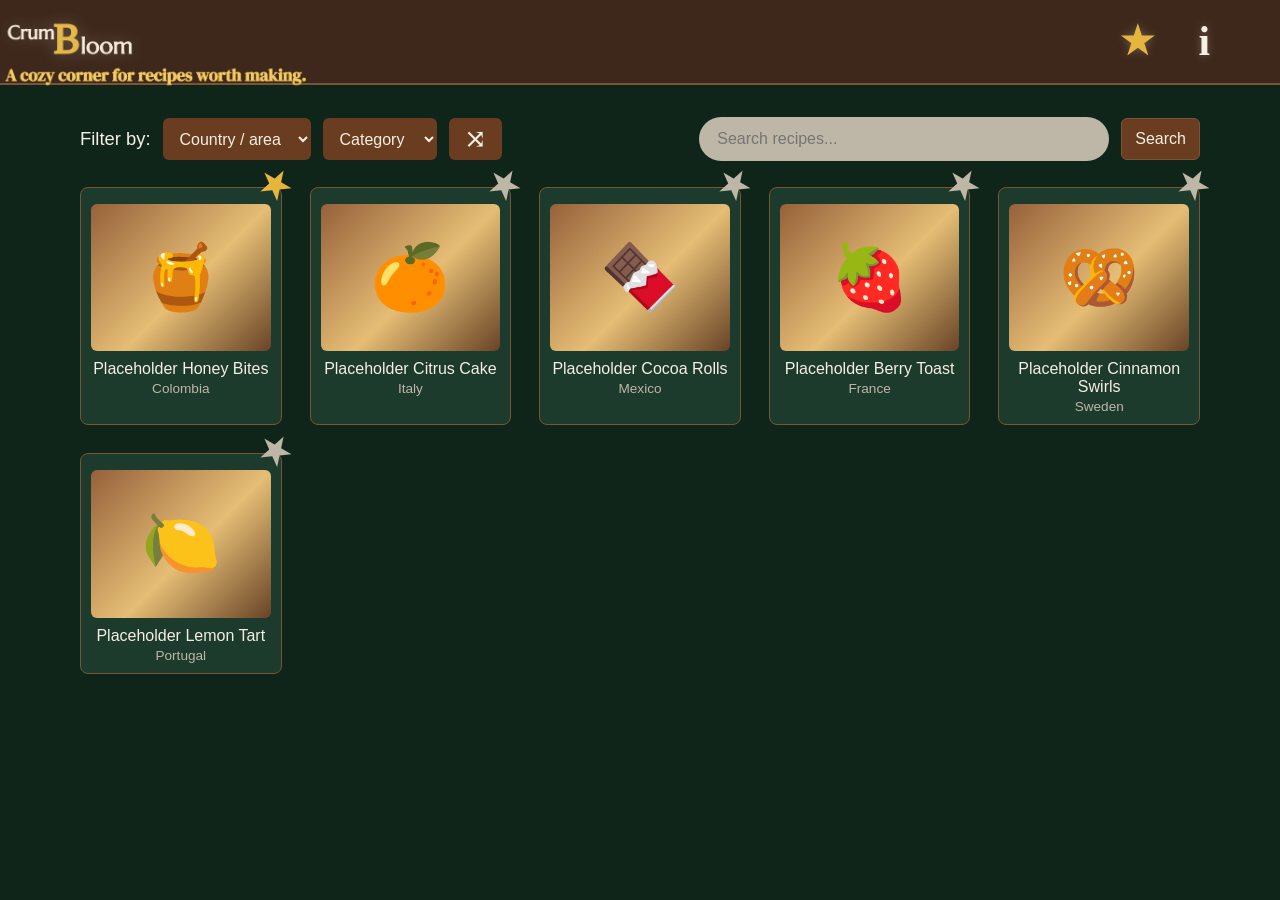
==== index.html @ afdaf871 "init: setup recipe finder UI and basic functionality" ====
<!doctype html>
<html lang="en">
  <head>
    <meta charset="UTF-8" />
    <meta name="viewport" content="width=device-width, initial-scale=1.0" />
    <title>CrumBloom | Recipe finder</title>
    <link rel="icon" type="image/png" href="assets/favicon.png" />
    <link rel="stylesheet" href="styles.css" />
    <link rel="stylesheet" href="styles/Header.css" />
    <script src="components/Header.js" type="module"></script>
    <script src="app.js" defer></script>
  </head>
  <body>
    <site-header></site-header>

    <main class="page-shell">
      <section class="search-controls" aria-label="Find recipes">
        <div class="filter-group">
          <label for="area-filter">Filter by:</label>
          <select id="area-filter" name="area">
            <option value="">Country / area</option>
            <option>Colombia</option>
            <option>Italy</option>
          </select>
          <select id="category-filter" name="category">
            <option value="">Category</option>
            <option>Breakfast</option>
            <option>Dessert</option>
          </select>
          <button
            class="shuffle-button"
            type="button"
            aria-label="Choose a random recipe"
          >
            ⤨
          </button>
        </div>
        <form class="search-form">
          <label class="sr-only" for="recipe-search">Search recipes</label>
          <input
            id="recipe-search"
            type="search"
            placeholder="Search recipes..."
          />
          <button type="submit">Search</button>
        </form>
      </section>

      <p class="status-message" aria-live="polite"></p>
      <section class="recipe-grid" aria-label="Placeholder recipes">
        <article class="recipe-card">
          <button
            class="card-favorite is-favorite"
            type="button"
            aria-label="Remove Placeholder Honey Bites from favorites"
            aria-pressed="true"
          >
            ★</button
          ><a href="recipe.html"
            ><div
              class="recipe-image"
              role="img"
              aria-label="Placeholder image for Honey Bites"
            >
              🍯
            </div>
            <h2>Placeholder Honey Bites</h2>
            <p>Colombia</p></a
          >
        </article>
        <article class="recipe-card">
          <button
            class="card-favorite"
            type="button"
            aria-label="Add Placeholder Citrus Cake to favorites"
            aria-pressed="false"
          >
            ★</button
          ><a href="recipe.html"
            ><div
              class="recipe-image"
              role="img"
              aria-label="Placeholder image for Citrus Cake"
            >
              🍊
            </div>
            <h2>Placeholder Citrus Cake</h2>
            <p>Italy</p></a
          >
        </article>
        <article class="recipe-card">
          <button
            class="card-favorite"
            type="button"
            aria-label="Add Placeholder Cocoa Rolls to favorites"
            aria-pressed="false"
          >
            ★</button
          ><a href="recipe.html"
            ><div
              class="recipe-image"
              role="img"
              aria-label="Placeholder image for Cocoa Rolls"
            >
              🍫
            </div>
            <h2>Placeholder Cocoa Rolls</h2>
            <p>Mexico</p></a
          >
        </article>
        <article class="recipe-card">
          <button
            class="card-favorite"
            type="button"
            aria-label="Add Placeholder Berry Toast to favorites"
            aria-pressed="false"
          >
            ★</button
          ><a href="recipe.html"
            ><div
              class="recipe-image"
              role="img"
              aria-label="Placeholder image for Berry Toast"
            >
              🍓
            </div>
            <h2>Placeholder Berry Toast</h2>
            <p>France</p></a
          >
        </article>
        <article class="recipe-card">
          <button
            class="card-favorite"
            type="button"
            aria-label="Add Placeholder Cinnamon Swirls to favorites"
            aria-pressed="false"
          >
            ★</button
          ><a href="recipe.html"
            ><div
              class="recipe-image"
              role="img"
              aria-label="Placeholder image for Cinnamon Swirls"
            >
              🥨
            </div>
            <h2>Placeholder Cinnamon Swirls</h2>
            <p>Sweden</p></a
          >
        </article>
        <article class="recipe-card">
          <button
            class="card-favorite"
            type="button"
            aria-label="Add Placeholder Lemon Tart to favorites"
            aria-pressed="false"
          >
            ★</button
          ><a href="recipe.html"
            ><div
              class="recipe-image"
              role="img"
              aria-label="Placeholder image for Lemon Tart"
            >
              🍋
            </div>
            <h2>Placeholder Lemon Tart</h2>
            <p>Portugal</p></a
          >
        </article>
      </section>
    </main>

    <div class="backdrop" hidden></div>
    <aside
      class="side-panel"
      id="favorites-panel"
      aria-labelledby="favorites-title"
      aria-hidden="true"
    >
      <div class="panel-heading">
        <h2 id="favorites-title">Favorites</h2>
        <button class="close-button" type="button" aria-label="Close favorites">
          ×
        </button>
      </div>
      <p>No favorite recipes here yet.</p>
    </aside>
    <aside
      class="side-panel"
      id="about-panel"
      aria-labelledby="about-title"
      aria-hidden="true"
    >
      <div class="panel-heading">
        <h2 id="about-title">About CrumBloom</h2>
        <button
          class="close-button"
          type="button"
          aria-label="Close about panel"
        >
          ×
        </button>
      </div>
      <p>
        CrumBloom is a quiet place to discover recipes from around the world.
      </p>
    </aside>
  </body>
</html>
---- styles.css ----
:root {
  --bg: #10251a;
  --card: #1d3b2c;
  --card-hover: #294c39;
  --brown: #3d281b;
  --button: #6b3d20;
  --favorite: #e6b53d;
  --muted: #beb6a7;
  --text: #f5efe4;
  --border: #795437;
}
* {
  box-sizing: border-box;
}
body {
  margin: 0;
  min-width: 320px;
  color: var(--text);
  background: var(--bg);
  font-family: Arial, sans-serif;
}
button,
input,
select {
  font: inherit;
}
button {
  cursor: pointer;
}
a {
  color: inherit;
  text-decoration: none;
}
a:focus-visible,
button:focus-visible,
input:focus-visible,
select:focus-visible {
  outline: 3px solid var(--text);
  outline-offset: 3px;
}
.page-shell {
  width: min(1120px, calc(100% - 32px));
  margin: 0 auto;
  padding: 32px 0 48px;
}
.search-controls {
  display: flex;
  align-items: center;
  justify-content: space-between;
  gap: 24px;
  margin-bottom: 10px;
}
.filter-group,
.search-form {
  display: flex;
  align-items: center;
  gap: 12px;
}
.filter-group label {
  font-size: 1.15rem;
}
select,
.shuffle-button,
.search-form button {
  min-height: 42px;
  border: 0;
  border-radius: 6px;
  color: var(--text);
  background: var(--button);
  padding: 0 13px;
}
.shuffle-button {
  padding: 0 15px;
  font-size: 1.7rem;
}
.search-form {
  flex: 1;
  justify-content: flex-end;
}
.search-form input {
  width: min(410px, 100%);
  min-height: 44px;
  border: 0;
  border-radius: 24px;
  padding: 0 18px;
  background: var(--muted);
  color: var(--brown);
}
.search-form button {
  border: 1px solid var(--border);
}
.status-message {
  min-height: 0.5rem;
  margin: 0 0 8px;
  color: var(--muted);
}
.recipe-grid {
  display: grid;
  grid-template-columns: repeat(auto-fit, minmax(190px, 1fr));
  gap: 28px;
}
.recipe-card {
  position: relative;
  overflow: visible;
  border: 1px solid var(--border);
  border-radius: 8px;
  background: var(--card);
  text-align: center;
}
.recipe-card a {
  display: block;
  padding: 16px 10px 10px;
}
.recipe-card:hover {
  background: var(--card-hover);
}
.recipe-image {
  display: grid;
  place-items: center;
  aspect-ratio: 1 / 0.82;
  border-radius: 6px;
  background: linear-gradient(135deg, #96613a, #e5bd75 55%, #684426);
  font-size: 4rem;
}
.recipe-card h2,
.recipe-card h3 {
  margin: 9px 0 3px;
  font-size: 1rem;
  font-weight: 400;
}
.recipe-card p {
  margin: 0;
  color: var(--muted);
  font-size: 0.85rem;
}
.card-favorite {
  position: absolute;
  z-index: 1;
  top: -28px;
  right: -14px;
  border: 0;
  padding: 0;
  background: transparent;
  color: var(--muted);
  font-size: 2.55rem;
  transform: rotate(30deg);
}
.card-favorite.is-favorite {
  color: var(--favorite);
}
.card-favorite.info-title {
  scale: 1.2;
  transform: rotate(0);
}
.backdrop {
  position: fixed;
  z-index: 5;
  inset: 0;
  background: rgb(0 0 0 / 0.6);
}
.side-panel {
  position: fixed;
  z-index: 6;
  top: 0;
  right: 0;
  width: min(400px, 90vw);
  height: 100vh;
  transform: translateX(100%);
  transition: transform 0.2s ease;
  background: var(--card);
  border-left: 2px solid var(--border);
  padding: 24px;
}
.side-panel.is-open {
  transform: translateX(0);
}
.panel-heading {
  display: flex;
  align-items: center;
  justify-content: space-between;
  border-bottom: 1px solid var(--border);
}
.panel-heading h2 {
  margin: 0 0 14px;
}
.close-button {
  border: 0;
  background: transparent;
  color: var(--text);
  font-size: 2rem;
}
.details-title {
  display: flex;
  align-items: baseline;
  gap: 8px;
}
.details-title h1 {
  margin: 0 0 12px;
  font-size: clamp(1.8rem, 4vw, 2.5rem);
}
.details-title .card-favorite {
  position: static;
}
.details-grid {
  display: grid;
  grid-template-columns: 1fr 1.6fr 1fr;
  gap: 24px;
  align-items: start;
}
.detail-image {
  min-height: 240px;
  font-size: 6rem;
}
.recipe-copy p {
  color: var(--muted);
}
.recipe-copy a {
  color: var(--text);
  text-decoration: underline;
}
.recipe-copy h2,
.ingredients h2 {
  margin: 10px 0;
  font-size: 1.15rem;
}
.instructions,
.ingredients {
  border: 1px solid var(--border);
  border-radius: 6px;
  padding: 12px;
}
.ingredients ul {
  list-style: none;
  margin: 0;
  padding: 0;
}
.ingredients li {
  display: flex;
  justify-content: space-between;
  gap: 10px;
  padding: 7px 0;
  border-bottom: 1px solid rgb(245 239 228 / 0.18);
}
.ingredients li:last-child {
  border: 0;
}
.related-recipes {
  margin-top: 34px;
}
.related-recipes h2 {
  font-size: 1.35rem;
  font-weight: 400;
}
.compact-grid {
  grid-template-columns: repeat(3, minmax(140px, 1fr));
}
.sr-only {
  position: absolute;
  width: 1px;
  height: 1px;
  overflow: hidden;
  clip: rect(0, 0, 0, 0);
  white-space: nowrap;
}
@media (max-width: 760px) {
  .search-controls {
    align-items: stretch;
    flex-direction: column;
    gap: 14px;
  }
  .filter-group {
    flex-wrap: nowrap;
    gap: 8px;
    overflow-x: auto;
    padding-bottom: 2px;
  }
  .filter-group label {
    flex: 0 0 auto;
    font-size: 1rem;
  }
  .filter-group select,
  .filter-group .shuffle-button {
    flex: 0 0 auto;
    width: auto;
  }
  .search-form {
    justify-content: stretch;
    gap: 8px;
  }
  .search-form input {
    width: 100%;
  }
  .details-grid {
    grid-template-columns: 1fr;
  }
  .compact-grid {
    grid-template-columns: repeat(2, minmax(120px, 1fr));
  }
}
@media (max-width: 440px) {
  .filter-group {
    gap: 5px;
    overflow: visible;
  }
  .filter-group label {
    font-size: 0.9rem;
  }
  .filter-group select {
    min-width: 0;
    padding: 0 7px;
    font-size: 0.85rem;
  }
  #area-filter {
    width: 94px;
  }
  #category-filter {
    width: 78px;
  }
  .filter-group .shuffle-button {
    min-height: 42px;
    padding: 0 9px;
  }
  .recipe-grid {
    grid-template-columns: 1fr;
  }
  .compact-grid {
    grid-template-columns: 1fr;
  }
}
---- styles/Header.css ----
/* Shared header styles. Keep this file linked on every page using <site-header>. */
.site-header {
  position: relative;
  display: flex;
  align-items: center;
  justify-content: space-between;
  min-height: 85px;
  padding: 10px clamp(20px, 5vw, 72px);
  background: var(--brown);
  border-bottom: 2px solid var(--border);
}

.brand {
  display: inline-block;
}
.brand img {
  scale: 1.7;
  display: block;
  width: clamp(130px, 15vw, 180px);
  height: auto;
}

.header-actions {
  display: flex;
  align-items: center;
  gap: 32px;
}

.icon-button {
  border: 0;
  background: transparent;
  color: var(--favorite);
  font:
    700 2.4rem/1 Georgia,
    serif;
  filter: drop-shadow(0 0 4px rgb(245 239 228 / 0.28));
}

.info-button {
  color: var(--text);
  font-size: 2.6rem;
}

@media (max-width: 440px) {
  .site-header {
    padding: 8px 16px;
  }
  .header-actions {
    gap: 18px;
  }
  .brand img {
    width: min(160px, calc(100vw - 120px));
  }
}
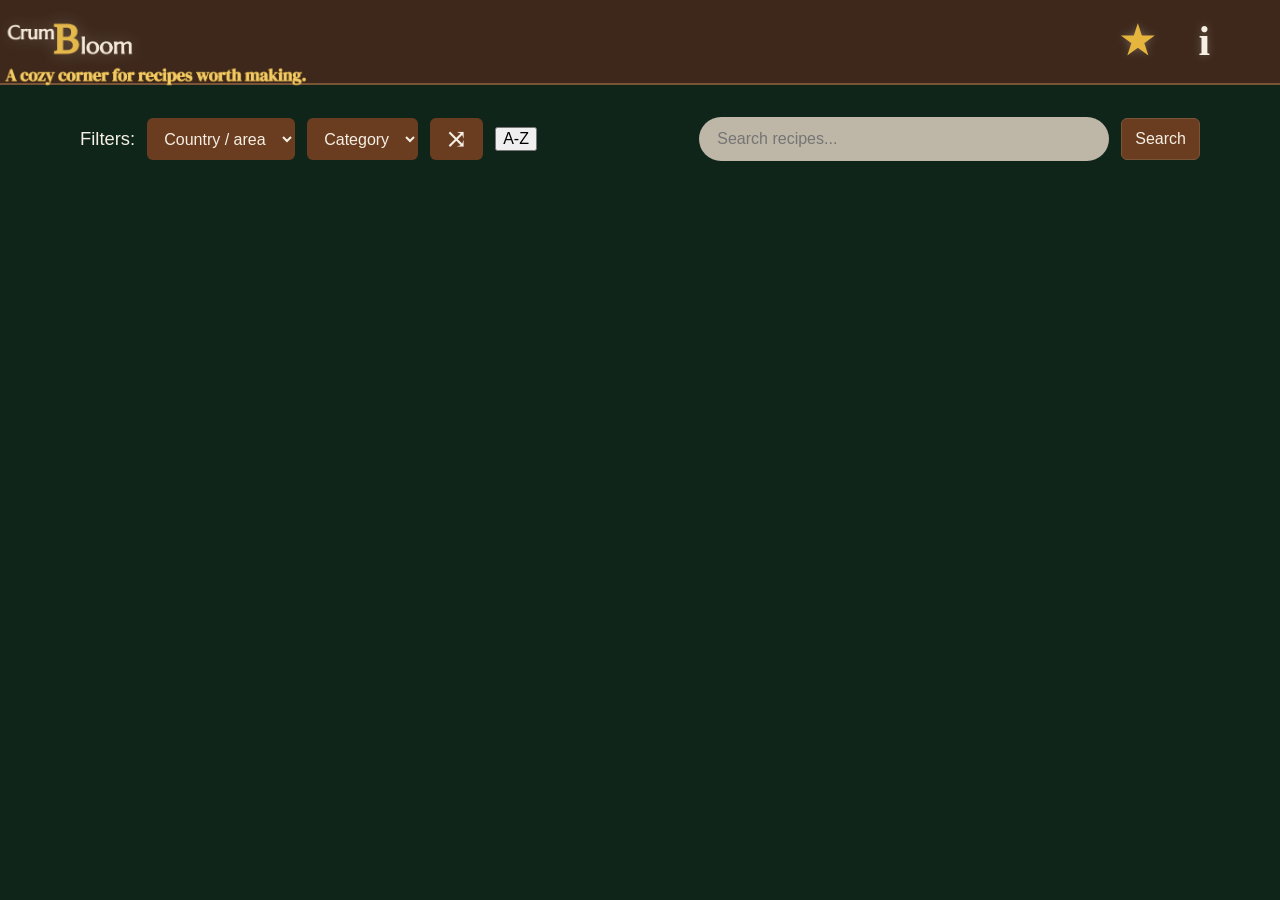
==== commit c0ebd92f: "feat: load, filter, sort, shuffle, and paginate recipes" ====
--- a/index.html
+++ b/index.html
@@ -8,7 +8,7 @@
     <link rel="stylesheet" href="styles.css" />
     <link rel="stylesheet" href="styles/Header.css" />
     <script src="components/Header.js" type="module"></script>
-    <script src="app.js" defer></script>
+    <script src="app.js" type="module"></script>
   </head>
   <body>
     <site-header></site-header>
@@ -16,23 +16,28 @@
     <main class="page-shell">
       <section class="search-controls" aria-label="Find recipes">
         <div class="filter-group">
-          <label for="area-filter">Filter by:</label>
+          <label for="area-filter">Filters:</label>
           <select id="area-filter" name="area">
             <option value="">Country / area</option>
-            <option>Colombia</option>
-            <option>Italy</option>
           </select>
           <select id="category-filter" name="category">
             <option value="">Category</option>
-            <option>Breakfast</option>
-            <option>Dessert</option>
           </select>
           <button
             class="shuffle-button"
             type="button"
-            aria-label="Choose a random recipe"
+            aria-label="Shuffle recipes"
+            title="Shuffle recipes"
           >
             ⤨
+          </button>
+          <button
+            class="alphabetize-button"
+            type="button"
+            aria-label="Sort recipes from A to Z"
+            title="Sort recipes from A to Z"
+          >
+            A-Z
           </button>
         </div>
         <form class="search-form">
@@ -47,128 +52,12 @@
       </section>
 
       <p class="status-message" aria-live="polite"></p>
-      <section class="recipe-grid" aria-label="Placeholder recipes">
-        <article class="recipe-card">
-          <button
-            class="card-favorite is-favorite"
-            type="button"
-            aria-label="Remove Placeholder Honey Bites from favorites"
-            aria-pressed="true"
-          >
-            ★</button
-          ><a href="recipe.html"
-            ><div
-              class="recipe-image"
-              role="img"
-              aria-label="Placeholder image for Honey Bites"
-            >
-              🍯
-            </div>
-            <h2>Placeholder Honey Bites</h2>
-            <p>Colombia</p></a
-          >
-        </article>
-        <article class="recipe-card">
-          <button
-            class="card-favorite"
-            type="button"
-            aria-label="Add Placeholder Citrus Cake to favorites"
-            aria-pressed="false"
-          >
-            ★</button
-          ><a href="recipe.html"
-            ><div
-              class="recipe-image"
-              role="img"
-              aria-label="Placeholder image for Citrus Cake"
-            >
-              🍊
-            </div>
-            <h2>Placeholder Citrus Cake</h2>
-            <p>Italy</p></a
-          >
-        </article>
-        <article class="recipe-card">
-          <button
-            class="card-favorite"
-            type="button"
-            aria-label="Add Placeholder Cocoa Rolls to favorites"
-            aria-pressed="false"
-          >
-            ★</button
-          ><a href="recipe.html"
-            ><div
-              class="recipe-image"
-              role="img"
-              aria-label="Placeholder image for Cocoa Rolls"
-            >
-              🍫
-            </div>
-            <h2>Placeholder Cocoa Rolls</h2>
-            <p>Mexico</p></a
-          >
-        </article>
-        <article class="recipe-card">
-          <button
-            class="card-favorite"
-            type="button"
-            aria-label="Add Placeholder Berry Toast to favorites"
-            aria-pressed="false"
-          >
-            ★</button
-          ><a href="recipe.html"
-            ><div
-              class="recipe-image"
-              role="img"
-              aria-label="Placeholder image for Berry Toast"
-            >
-              🍓
-            </div>
-            <h2>Placeholder Berry Toast</h2>
-            <p>France</p></a
-          >
-        </article>
-        <article class="recipe-card">
-          <button
-            class="card-favorite"
-            type="button"
-            aria-label="Add Placeholder Cinnamon Swirls to favorites"
-            aria-pressed="false"
-          >
-            ★</button
-          ><a href="recipe.html"
-            ><div
-              class="recipe-image"
-              role="img"
-              aria-label="Placeholder image for Cinnamon Swirls"
-            >
-              🥨
-            </div>
-            <h2>Placeholder Cinnamon Swirls</h2>
-            <p>Sweden</p></a
-          >
-        </article>
-        <article class="recipe-card">
-          <button
-            class="card-favorite"
-            type="button"
-            aria-label="Add Placeholder Lemon Tart to favorites"
-            aria-pressed="false"
-          >
-            ★</button
-          ><a href="recipe.html"
-            ><div
-              class="recipe-image"
-              role="img"
-              aria-label="Placeholder image for Lemon Tart"
-            >
-              🍋
-            </div>
-            <h2>Placeholder Lemon Tart</h2>
-            <p>Portugal</p></a
-          >
-        </article>
-      </section>
+      <section
+        class="recipe-grid"
+        data-home-recipes
+        aria-label="Recipes"
+      ></section>
+      <nav class="pagination" aria-label="Recipe pages" hidden></nav>
     </main>
 
     <div class="backdrop" hidden></div>
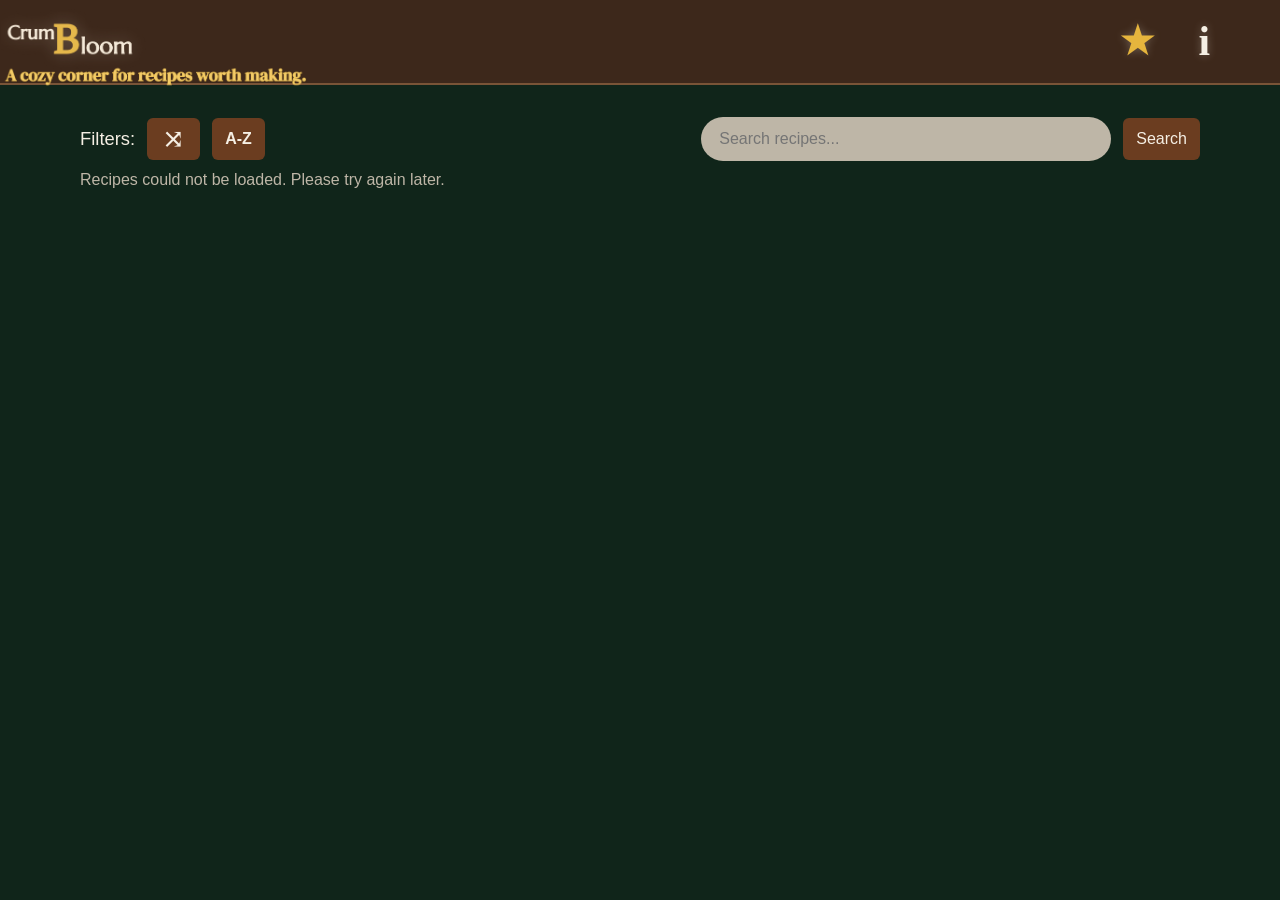
==== commit 3cb80db7: "feat: add recipe search and custom filter menus" ====
--- a/index.html
+++ b/index.html
@@ -17,11 +17,11 @@
       <section class="search-controls" aria-label="Find recipes">
         <div class="filter-group">
           <label for="area-filter">Filters:</label>
-          <select id="area-filter" name="area">
-            <option value="">Country / area</option>
+          <select id="area-filter" name="area" class="is-native-filter">
+            <option value="">All areas</option>
           </select>
-          <select id="category-filter" name="category">
-            <option value="">Category</option>
+          <select id="category-filter" name="category" class="is-native-filter">
+            <option value="">All categories</option>
           </select>
           <button
             class="shuffle-button"
@@ -44,6 +44,7 @@
           <label class="sr-only" for="recipe-search">Search recipes</label>
           <input
             id="recipe-search"
+            name="search"
             type="search"
             placeholder="Search recipes..."
           />
--- a/styles.css
+++ b/styles.css
@@ -1,329 +1,6 @@
-:root {
-  --bg: #10251a;
-  --card: #1d3b2c;
-  --card-hover: #294c39;
-  --brown: #3d281b;
-  --button: #6b3d20;
-  --favorite: #e6b53d;
-  --muted: #beb6a7;
-  --text: #f5efe4;
-  --border: #795437;
-}
-* {
-  box-sizing: border-box;
-}
-body {
-  margin: 0;
-  min-width: 320px;
-  color: var(--text);
-  background: var(--bg);
-  font-family: Arial, sans-serif;
-}
-button,
-input,
-select {
-  font: inherit;
-}
-button {
-  cursor: pointer;
-}
-a {
-  color: inherit;
-  text-decoration: none;
-}
-a:focus-visible,
-button:focus-visible,
-input:focus-visible,
-select:focus-visible {
-  outline: 3px solid var(--text);
-  outline-offset: 3px;
-}
-.page-shell {
-  width: min(1120px, calc(100% - 32px));
-  margin: 0 auto;
-  padding: 32px 0 48px;
-}
-.search-controls {
-  display: flex;
-  align-items: center;
-  justify-content: space-between;
-  gap: 24px;
-  margin-bottom: 10px;
-}
-.filter-group,
-.search-form {
-  display: flex;
-  align-items: center;
-  gap: 12px;
-}
-.filter-group label {
-  font-size: 1.15rem;
-}
-select,
-.shuffle-button,
-.search-form button {
-  min-height: 42px;
-  border: 0;
-  border-radius: 6px;
-  color: var(--text);
-  background: var(--button);
-  padding: 0 13px;
-}
-.shuffle-button {
-  padding: 0 15px;
-  font-size: 1.7rem;
-}
-.search-form {
-  flex: 1;
-  justify-content: flex-end;
-}
-.search-form input {
-  width: min(410px, 100%);
-  min-height: 44px;
-  border: 0;
-  border-radius: 24px;
-  padding: 0 18px;
-  background: var(--muted);
-  color: var(--brown);
-}
-.search-form button {
-  border: 1px solid var(--border);
-}
-.status-message {
-  min-height: 0.5rem;
-  margin: 0 0 8px;
-  color: var(--muted);
-}
-.recipe-grid {
-  display: grid;
-  grid-template-columns: repeat(auto-fit, minmax(190px, 1fr));
-  gap: 28px;
-}
-.recipe-card {
-  position: relative;
-  overflow: visible;
-  border: 1px solid var(--border);
-  border-radius: 8px;
-  background: var(--card);
-  text-align: center;
-}
-.recipe-card a {
-  display: block;
-  padding: 16px 10px 10px;
-}
-.recipe-card:hover {
-  background: var(--card-hover);
-}
-.recipe-image {
-  display: grid;
-  place-items: center;
-  aspect-ratio: 1 / 0.82;
-  border-radius: 6px;
-  background: linear-gradient(135deg, #96613a, #e5bd75 55%, #684426);
-  font-size: 4rem;
-}
-.recipe-card h2,
-.recipe-card h3 {
-  margin: 9px 0 3px;
-  font-size: 1rem;
-  font-weight: 400;
-}
-.recipe-card p {
-  margin: 0;
-  color: var(--muted);
-  font-size: 0.85rem;
-}
-.card-favorite {
-  position: absolute;
-  z-index: 1;
-  top: -28px;
-  right: -14px;
-  border: 0;
-  padding: 0;
-  background: transparent;
-  color: var(--muted);
-  font-size: 2.55rem;
-  transform: rotate(30deg);
-}
-.card-favorite.is-favorite {
-  color: var(--favorite);
-}
-.card-favorite.info-title {
-  scale: 1.2;
-  transform: rotate(0);
-}
-.backdrop {
-  position: fixed;
-  z-index: 5;
-  inset: 0;
-  background: rgb(0 0 0 / 0.6);
-}
-.side-panel {
-  position: fixed;
-  z-index: 6;
-  top: 0;
-  right: 0;
-  width: min(400px, 90vw);
-  height: 100vh;
-  transform: translateX(100%);
-  transition: transform 0.2s ease;
-  background: var(--card);
-  border-left: 2px solid var(--border);
-  padding: 24px;
-}
-.side-panel.is-open {
-  transform: translateX(0);
-}
-.panel-heading {
-  display: flex;
-  align-items: center;
-  justify-content: space-between;
-  border-bottom: 1px solid var(--border);
-}
-.panel-heading h2 {
-  margin: 0 0 14px;
-}
-.close-button {
-  border: 0;
-  background: transparent;
-  color: var(--text);
-  font-size: 2rem;
-}
-.details-title {
-  display: flex;
-  align-items: baseline;
-  gap: 8px;
-}
-.details-title h1 {
-  margin: 0 0 12px;
-  font-size: clamp(1.8rem, 4vw, 2.5rem);
-}
-.details-title .card-favorite {
-  position: static;
-}
-.details-grid {
-  display: grid;
-  grid-template-columns: 1fr 1.6fr 1fr;
-  gap: 24px;
-  align-items: start;
-}
-.detail-image {
-  min-height: 240px;
-  font-size: 6rem;
-}
-.recipe-copy p {
-  color: var(--muted);
-}
-.recipe-copy a {
-  color: var(--text);
-  text-decoration: underline;
-}
-.recipe-copy h2,
-.ingredients h2 {
-  margin: 10px 0;
-  font-size: 1.15rem;
-}
-.instructions,
-.ingredients {
-  border: 1px solid var(--border);
-  border-radius: 6px;
-  padding: 12px;
-}
-.ingredients ul {
-  list-style: none;
-  margin: 0;
-  padding: 0;
-}
-.ingredients li {
-  display: flex;
-  justify-content: space-between;
-  gap: 10px;
-  padding: 7px 0;
-  border-bottom: 1px solid rgb(245 239 228 / 0.18);
-}
-.ingredients li:last-child {
-  border: 0;
-}
-.related-recipes {
-  margin-top: 34px;
-}
-.related-recipes h2 {
-  font-size: 1.35rem;
-  font-weight: 400;
-}
-.compact-grid {
-  grid-template-columns: repeat(3, minmax(140px, 1fr));
-}
-.sr-only {
-  position: absolute;
-  width: 1px;
-  height: 1px;
-  overflow: hidden;
-  clip: rect(0, 0, 0, 0);
-  white-space: nowrap;
-}
-@media (max-width: 760px) {
-  .search-controls {
-    align-items: stretch;
-    flex-direction: column;
-    gap: 14px;
-  }
-  .filter-group {
-    flex-wrap: nowrap;
-    gap: 8px;
-    overflow-x: auto;
-    padding-bottom: 2px;
-  }
-  .filter-group label {
-    flex: 0 0 auto;
-    font-size: 1rem;
-  }
-  .filter-group select,
-  .filter-group .shuffle-button {
-    flex: 0 0 auto;
-    width: auto;
-  }
-  .search-form {
-    justify-content: stretch;
-    gap: 8px;
-  }
-  .search-form input {
-    width: 100%;
-  }
-  .details-grid {
-    grid-template-columns: 1fr;
-  }
-  .compact-grid {
-    grid-template-columns: repeat(2, minmax(120px, 1fr));
-  }
-}
-@media (max-width: 440px) {
-  .filter-group {
-    gap: 5px;
-    overflow: visible;
-  }
-  .filter-group label {
-    font-size: 0.9rem;
-  }
-  .filter-group select {
-    min-width: 0;
-    padding: 0 7px;
-    font-size: 0.85rem;
-  }
-  #area-filter {
-    width: 94px;
-  }
-  #category-filter {
-    width: 78px;
-  }
-  .filter-group .shuffle-button {
-    min-height: 42px;
-    padding: 0 9px;
-  }
-  .recipe-grid {
-    grid-template-columns: 1fr;
-  }
-  .compact-grid {
-    grid-template-columns: 1fr;
-  }
-}
+@import url("./styles/base.css");
+@import url("./styles/search-form.css");
+@import url("./styles/recipe-cards.css");
+@import url("./styles/pagination.css");
+@import url("./styles/panels.css");
+@import url("./styles/recipe-details.css");
--- a/styles/Header.css
+++ b/styles/Header.css
@@ -1,4 +1,3 @@
-/* Shared header styles. Keep this file linked on every page using <site-header>. */
 .site-header {
   position: relative;
   display: flex;
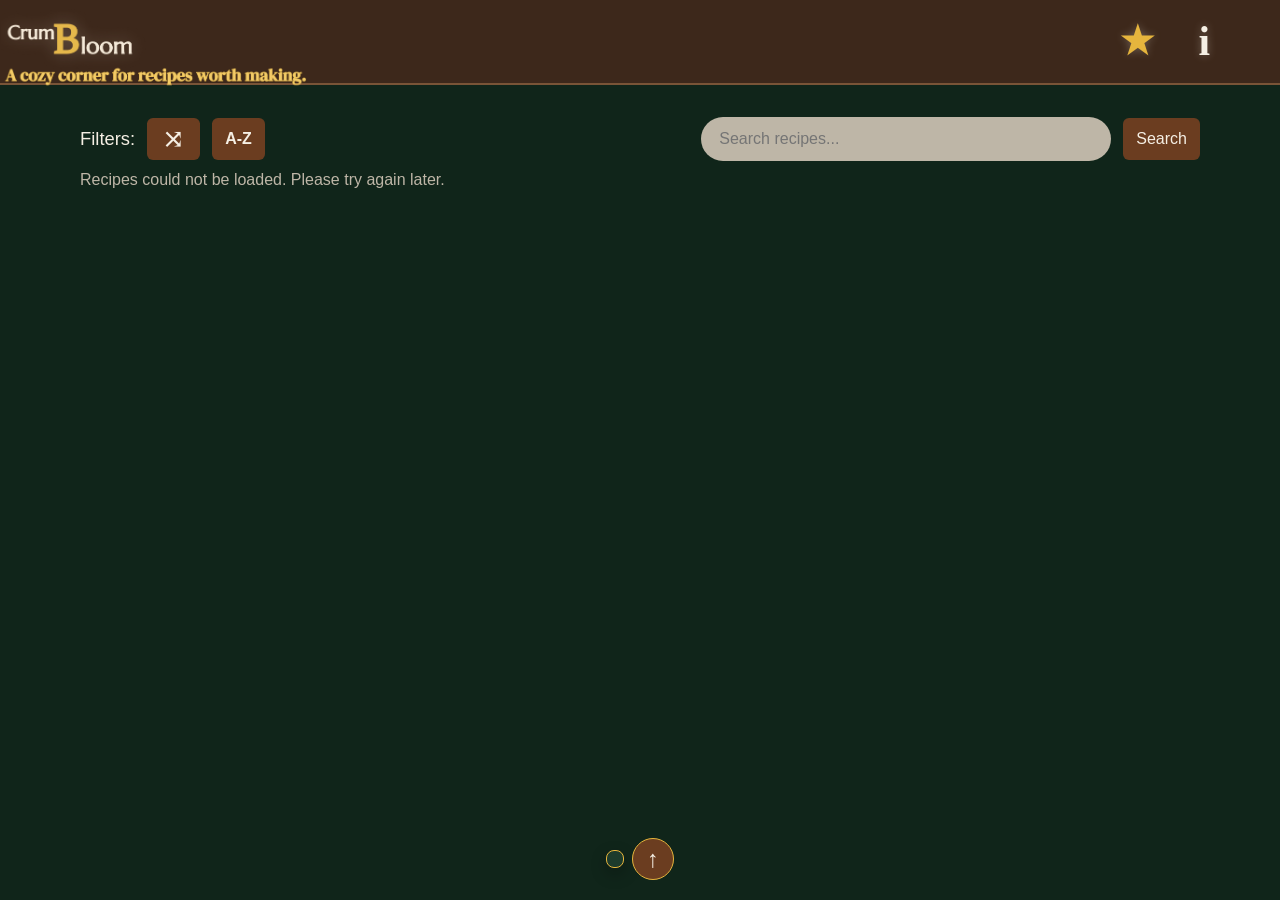
==== commit e152a048: "feat: add recipe filters, sorting, and pagination" ====
--- a/index.html
+++ b/index.html
@@ -58,7 +58,13 @@
         data-home-recipes
         aria-label="Recipes"
       ></section>
-      <nav class="pagination" aria-label="Recipe pages" hidden></nav>
+      <nav class="page-pagination" aria-label="Recipe page numbers" hidden></nav>
+      <div class="pagination-controls" hidden>
+        <nav class="pagination" aria-label="Recipe pages"></nav>
+        <button class="scroll-top-button" type="button" aria-label="Scroll to top">
+          ↑
+        </button>
+      </div>
     </main>
 
     <div class="backdrop" hidden></div>
@@ -74,7 +80,6 @@
           ×
         </button>
       </div>
-      <p>No favorite recipes here yet.</p>
     </aside>
     <aside
       class="side-panel"
